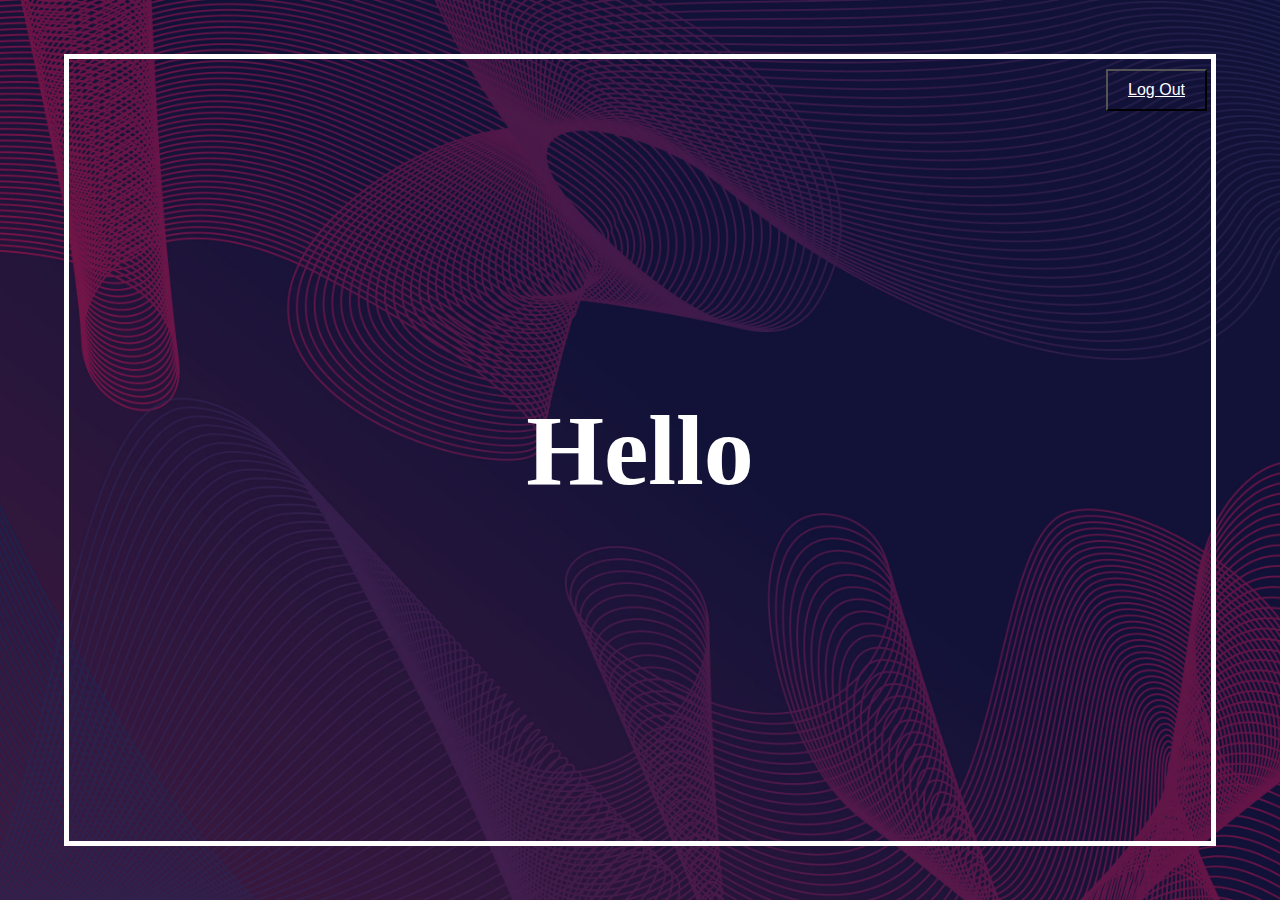
==== index.html @ fec00c32 "Add files via upload" ====
<!DOCTYPE html>
<html lang="en">
<head>
    <meta charset="UTF-8">
    <meta name="viewport" content="width=device-width, initial-scale=1.0">
    <title>Document</title>
    <link rel="stylesheet" href="./css/home.css">
</head>
<body>
    <div class="container">
        <button class="logout">Log out</button>
        <h1 class="greeting">Hello</h1>
    </div>
    <script src="./js/home.js"></script>
</body>
</html>
---- css/home.css ----
*{
    margin: 0;
    padding: 0;
    box-sizing: border-box;
}
body{
    position:relative;
    width: 100%;
    min-height: 100vh;
    height: auto;
    display: flex;
    justify-content: center;
    align-items: center;
    background:url('../images/3353129.jpg');
    background-size:cover;
    background-position:center;
    background-repeat: no-repeat;
    font-family:sans-serif;
}
.container{
    position: relative;
    width: 90%;
    height:88vh;
    border:5px solid white;
    display: flex;
    justify-content: center;
    align-items: center;
}
.logout{
    position:absolute;
    top:10px;
    right:4px;
    padding:10px 20px;
    text-transform: capitalize;
    font-size: 16px;
    color:white;
    background:none;
    text-decoration: underline;
    cursor: pointer;
    outline:none;
}
.greeting{
    font-size: 100px;
    font-family:'dosis';
    color: white;
    font-weight: 800;
    text-transform: capitalize;
}
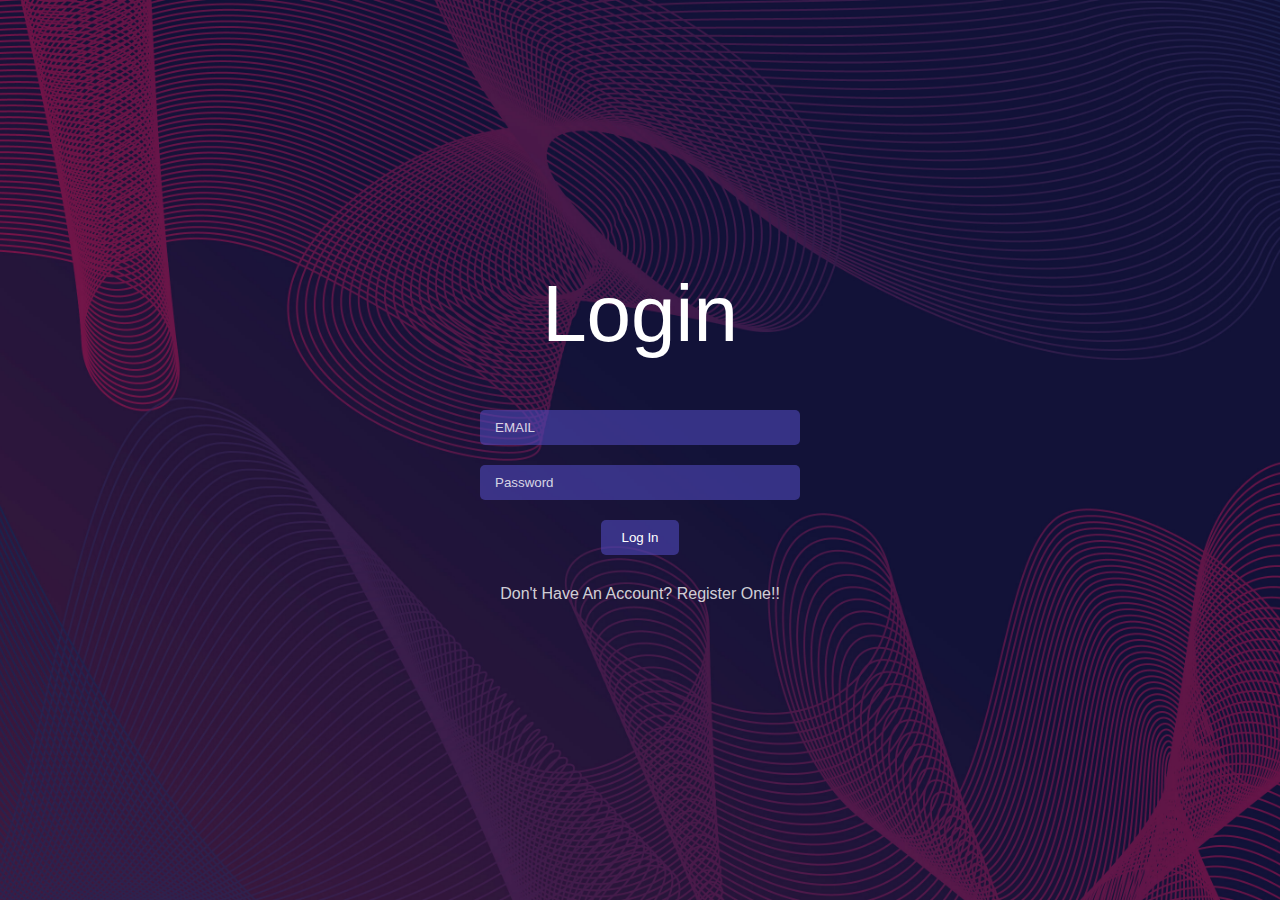
==== commit da0b9160: "Update and rename login.html to index.html" ====
--- a/index.html
+++ b/index.html
@@ -3,14 +3,22 @@
 <head>
     <meta charset="UTF-8">
     <meta name="viewport" content="width=device-width, initial-scale=1.0">
-    <title>Document</title>
-    <link rel="stylesheet" href="./css/home.css">
+    <title>Login page</title>
+    <link rel="stylesheet" href="./css/form.css">
 </head>
 <body>
-    <div class="container">
-        <button class="logout">Log out</button>
-        <h1 class="greeting">Hello</h1>
+    <div class="alert">
+        <p class="alertmsg">msg</p>
     </div>
-    <script src="./js/home.js"></script>
+    <div class="form">
+        <h1 class="heading">Login</h1>
+            <input type="email" placeholder="EMAIL" autocomplete="off" class="email" required>
+            <input type="password" placeholder="password" autocomplete="off" class="password" required>
+            <button class="submit">log in</button>
+            <a href="./register.html" class="link">don't have an account? Register one!!</a>
+
+            <script src="./js/form.js"></script>
+        
+    </div>
 </body>
-</html>+</html>
--- a/css/form.css
+++ b/css/form.css
@@ -0,0 +1,110 @@
+*{
+    margin: 0;
+    padding: 0;
+    box-sizing: border-box;
+}
+*:focus{
+    outline: none;
+}
+body{
+    position:relative;
+    width: 100%;
+    min-height: 100vh;
+    height: auto;
+    display: flex;
+    justify-content: center;
+    align-items: center;
+    background:url('../images/3353129.jpg');
+    background-size:cover;
+    background-position:center;
+    background-repeat: no-repeat;
+    font-family:sans-serif;
+}
+.form{
+    /* opacity: 0; */
+
+    width:400px;
+    height:auto;
+    color:#fff;
+    font-family:'Franklin Gothic Medium', 'Arial Narrow', Arial, sans-serif;
+    /* font-family: sans-serif; */
+}
+.heading{
+    opacity: 0;
+    text-transform: capitalize;
+    text-align: center;
+    font-size: 80px;
+    font-weight: 300;
+    margin-bottom: 50px;
+}
+input,.submit{
+    opacity: 0;
+    width:80%;
+    height:35px;
+    display:block;
+    margin: 20px auto;
+    border-radius: 5px;
+    background:rgba(80, 72, 188, 0.591);
+    border: none;
+    color:white;
+    padding:15px;
+    transition: .5s;
+    text-transform: capitalize;
+      
+}
+input::placeholder{
+color: rgba(255, 255, 255, 0.806);
+}
+input:hover{
+    background-color:  rgba(145, 142, 227, 0.788);
+}
+input:focus::placeholder{
+    color: rgb(255, 255, 255);
+}
+.submit{
+    opacity: 0;
+
+    width: auto;
+    padding:0 20px;
+    cursor: pointer; 
+}
+.submit:hover{
+    background-color:  rgba(145, 142, 227, 0.788);
+     transform:scale(1.050);
+}
+.link{
+    opacity: 0;
+    text-align: center;
+    text-transform: capitalize;
+    text-decoration: none;
+    color:  rgba(255, 255, 255, 0.806);
+    display: block;
+    margin: 30px auto;
+}
+.link:hover{
+    color: white;
+}
+.alert{
+    position:absolute;
+    top:10px;
+    display:none;
+    left: 40%;
+    /* transform: translatex(20px); */
+    text-align: center;
+    transition: 1s;
+    min-width: 150px;
+    max-width: 90%;
+    width:auto;
+    height: auto;
+    padding:10px;
+    text-transform: capitalize;
+    background: white;
+    border: 6px solid rgb(205, 119, 0);
+    border-top-left-radius: 5px;
+    border-top-right-radius: 5px;
+    border-bottom-left-radius: 5px;
+    border-bottom-right-radius: 5px;
+    color: rgb(8, 6, 6);
+    font-family: 'Times New Roman', Times, serif;
+    
+}
